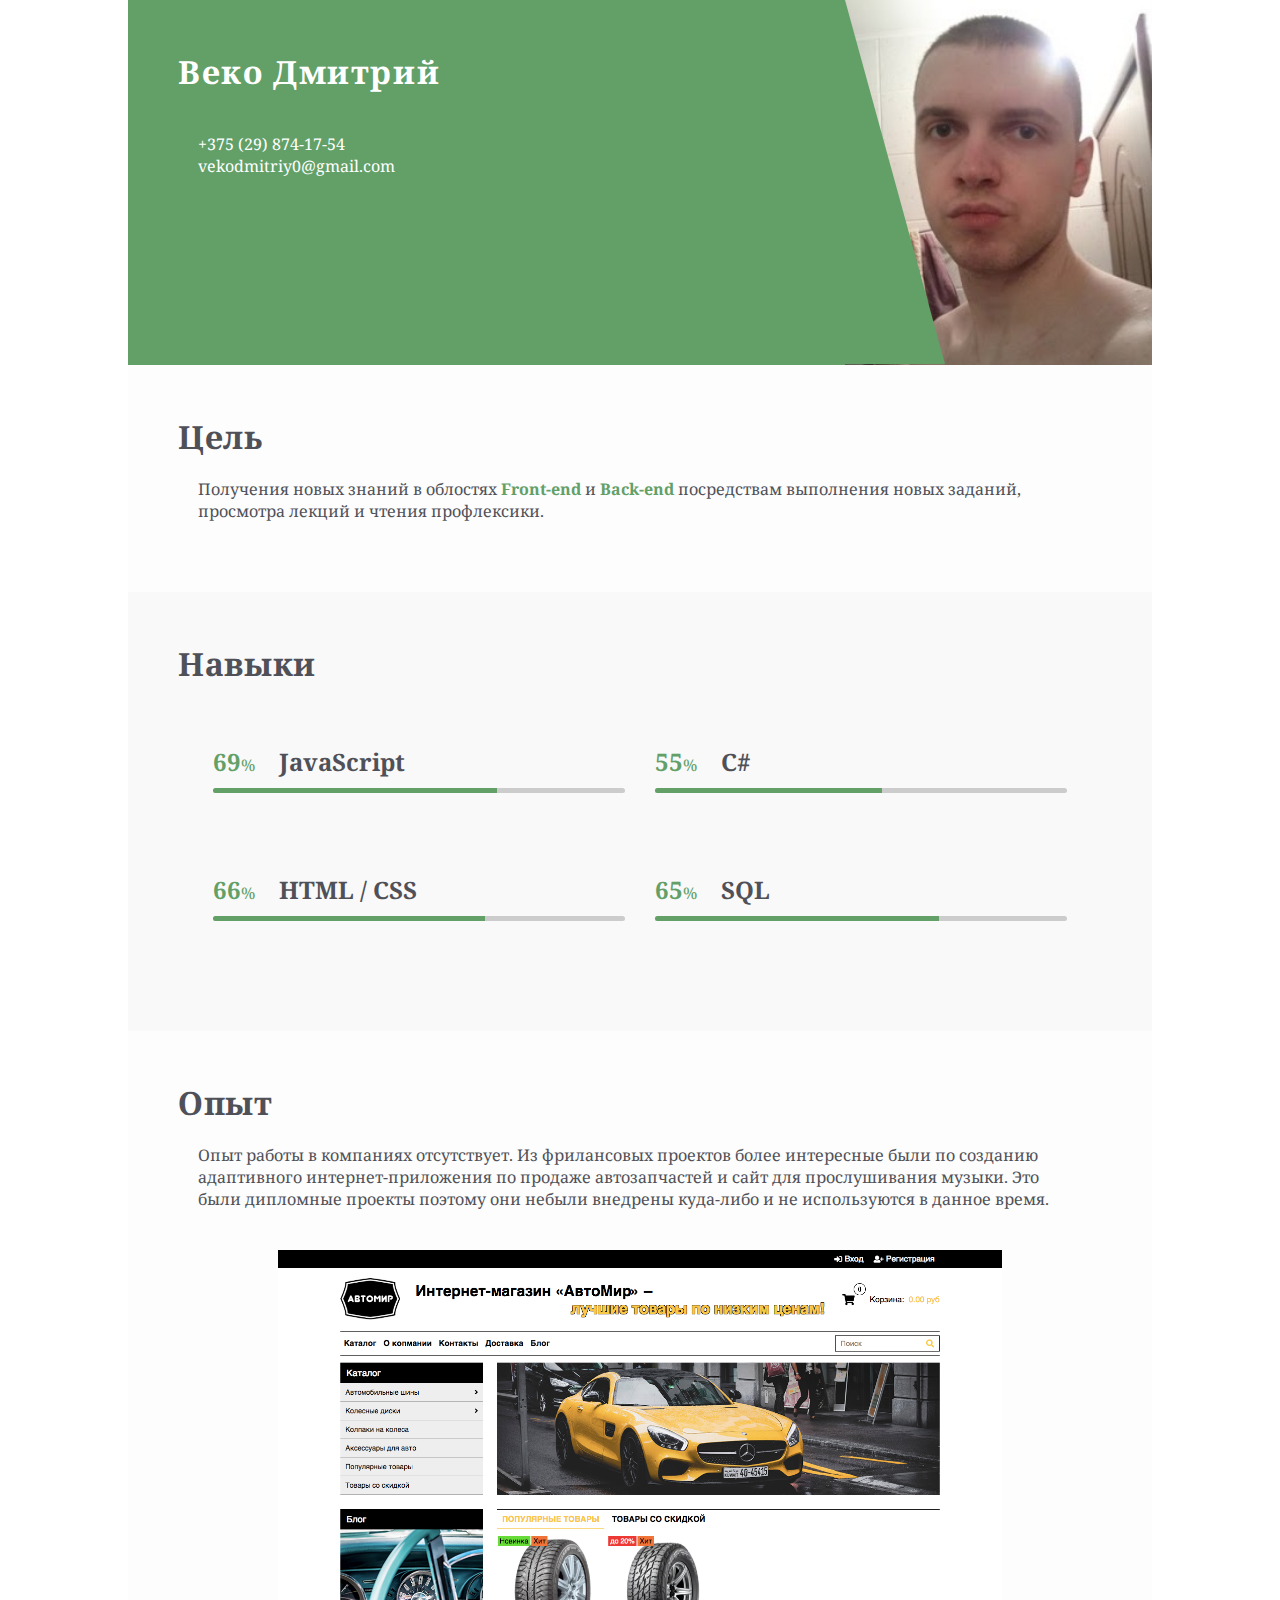
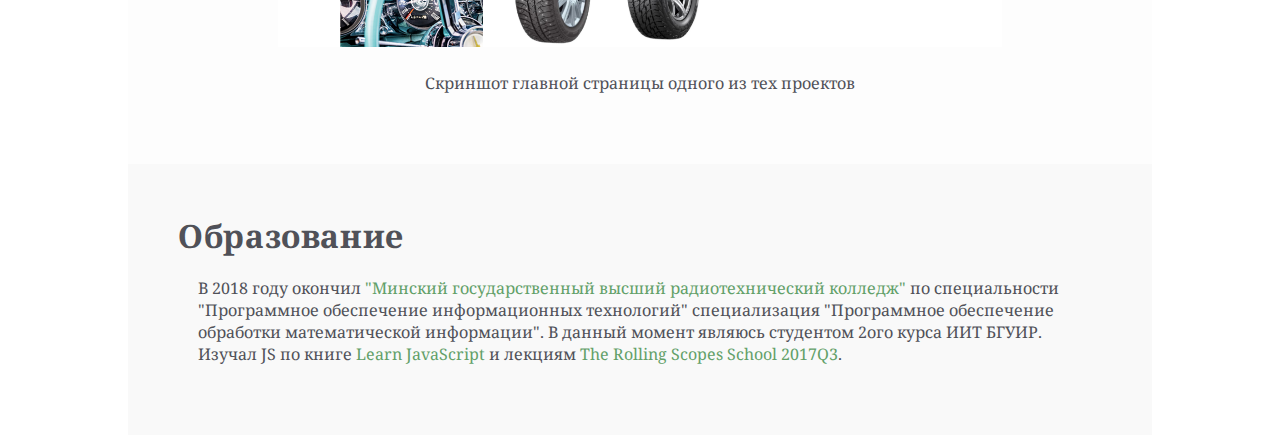
==== src/index.html @ 1875dd04 "feat: create html with resume" ====
<!DOCTYPE html>
<html lang="en">
  <head>
    <meta charset="UTF-8" />
    <meta name="viewport" content="width=device-width, initial-scale=1.0" />
    <meta http-equiv="X-UA-Compatible" content="ie=edge" />
    <title>Curriculum Vitae</title>
    <link rel="stylesheet" href="./style.css" />
    <link
      href="https://fonts.googleapis.com/css?family=Noto+Serif:400,700&amp;subset=cyrillic"
      rel="stylesheet"
    />
    <link
      rel="stylesheet"
      href="https://use.fontawesome.com/releases/v5.3.1/css/all.css"
      integrity="sha384-mzrmE5qonljUremFsqc01SB46JvROS7bZs3IO2EmfFsd15uHvIt+Y8vEf7N7fWAU"
      crossorigin="anonymous"
    />
  </head>
  <body>
    <div class="main-container">
      <header>
        <div class="basic-info">
          <div class="name-and-sname">Веко Дмитрий</div>
          <div class="my-contacts">
            <div>
              <i class="fas fa-phone"></i>
              <span>+375 (29) 874-17-54</span>
            </div>
            <div>
              <i class="fas fa-envelope"></i>
              <span>vekodmitriy0@gmail.com</span>
            </div>
          </div>
          <div class="social-network">
            <a
              class="sn-link"
              href="https://github.com/WonderXuy"
              target="_blank"
            >
              <i class="fab fa-github"></i>
            </a>
            <a class="sn-link" href="https://vk.com/dveko" target="_blank">
              <i class="fab fa-vk"></i>
            </a>
            <a
              class="sn-link"
              href="https://www.instagram.com/wonderxuy/"
              target="_blank"
            >
              <i class="fab fa-instagram"></i>
            </a>
          </div>
        </div>
        <div class="div-for-img">
          <img src="./images/myPhoto.jpg" alt="My friend and i" />
        </div>
      </header>

      <section class="white-section">
        <div class="name-section">Цель</div>
        <div class="content-section">
          <p>
            Получения новых знаний в облостях
            <span class="green-span">Front-end</span> и
            <span class="green-span">Back-end</span> посредствам выполнения
            новых заданий, просмотра лекций и чтения профлексики.
          </p>
        </div>
      </section>

      <section>
        <div class="name-section">Навыки</div>
        <div class="content-section container-section-skills">
          <div class="elem-skills">
            <div class="info-skill">
              <span class="number-skill"><span>69</span>%</span>
              <span class="name-skill">JavaScript</span>
            </div>
            <div class="scale">
              <div class="meter meter-js"></div>
            </div>
          </div>
          <div class="elem-skills">
            <div class="info-skill">
              <span class="number-skill"><span>55</span>%</span>
              <span class="name-skill">C#</span>
            </div>
            <div class="scale">
              <div class="meter meter-c-sharp"></div>
            </div>
          </div>
          <div class="elem-skills">
            <div class="info-skill">
              <span class="number-skill"><span>66</span>%</span>
              <span class="name-skill">HTML / CSS</span>
            </div>
            <div class="scale">
              <div class="meter meter-html-css"></div>
            </div>
          </div>
          <div class="elem-skills">
            <div class="info-skill">
              <span class="number-skill"><span>65</span>%</span>
              <span class="name-skill">SQL</span>
            </div>
            <div class="scale">
              <div class="meter meter-js"></div>
            </div>
          </div>
        </div>
      </section>

      <section class="white-section">
        <div class="name-section">Опыт</div>
        <div class="content-section">
          <p>
            Опыт работы в компаниях отсутствует. Из фрилансовых проектов более
            интересные были по созданию адаптивного интернет-приложения по
            продаже автозапчастей и сайт для прослушивания музыки. Это были
            дипломные проекты поэтому они небыли внедрены куда-либо и не
            используются в данное время.
          </p>
          <div class="img-dp">
            <img
              src="./images/Снимок экрана 2018-10-07 в 17.11.15.png"
              alt="Home page site"
            />
          </div>
          <p class="com-for-img">
            Скриншот главной страницы одного из тех проектов
          </p>
        </div>
      </section>

      <section>
        <div class="name-section">Образование</div>
        <div class="content-section">
          <p>
            В 2018 году окончил
            <a class="style-link" href="http://mrk-bsuir.by/ru" target="_blank"
              >"Минский государственный высший радиотехнический колледж"</a
            >
            по специальности "Программное обеспечение информационных технологий"
            специализация "Программное обеспечение обработки математической
            информации". В данный момент являюсь студентом 2ого курса ИИТ БГУИР.
            Изучал JS по книге
            <a
              class="style-link"
              href="https://learn.javascript.ru/"
              target="_blank"
              >Learn JavaScript</a
            >
            и лекциям
            <a
              class="style-link"
              href="https://www.youtube.com/watch?v=ch5vXi45ttg&list=PLe--kalBDwjhni4LpATaJscPwZUudxVHS"
              target="_blank"
              >The Rolling Scopes School 2017Q3</a
            >.
          </p>
        </div>
      </section>
    </div>
  </body>
</html>
---- src/style.css ----
* {
  margin: 0;
  padding: 0;
}

.main-container {
  max-width: 1024px;
  margin: auto;
  font-family: 'Noto Serif', serif;
}

.style-link {
  text-decoration: none;
  color: #62a068;
}

header {
  display: flex;
}

.basic-info {
  flex: 1;
  position: relative;
  background-color: #62a068;
  color: #fff;
  box-sizing: border-box;
  padding: 50px;
}

.name-and-sname {
  font-size: 2em;
  font-weight: bold;
  letter-spacing: 0.05em;
  padding-bottom: 20px;
}

.my-contacts {
  padding: 20px 0px;
}

.my-contacts i {
  margin-right: 20px;
}

.sn-link {
  text-decoration: none;
  margin-right: 20px;
}

.sn-link > i {
  font-size: 1.75em;
  padding: 3px 5px;
  border-radius: 5px;
  color: #fff;
}

.sn-link > i:hover {
  background-color: #fff;
}

.fa-github:hover {
  color: #000;
}

.fa-vk:hover {
  color: #4a76a8;
}

.fa-instagram:hover {
  color: #cc0ea3;
}

.basic-info::after {
  content: '';
  position: absolute;
  display: block;
  width: 0;
  height: 0;
  top: 0;
  right: -100px;
  border-right: 100px solid transparent;
  border-bottom: 364.516px solid #62a068;
}

.div-for-img {
  width: 30%;
  font-size: 0;
}

.div-for-img > img {
  width: 100%;
}

section {
  padding: 50px;
  background-color: #f9f9f9;
  color: #505158;
}

.name-section {
  font-size: 2em;
  letter-spacing: 0.02em;
  font-weight: bold;
}

.content-section {
  padding: 20px;
}

.white-section {
  background-color: #fdfdfd;
}

.green-span {
  color: #62a068;
  font-weight: bold;
}

.img-dp {
  padding: 40px 80px 20px 80px;
}

.img-dp > img {
  width: 100%;
}

.com-for-img {
  text-align: center;
}

.container-section-skills {
  display: flex;
  flex-wrap: wrap;
}

.elem-skills {
  width: 50%;
  box-sizing: border-box;
  padding: 40px 15px;
}

.info-skill {
  padding-bottom: 10px;
}

.number-skill {
  color: #62a068;
  margin-right: 20px;
}

.number-skill > span,
.name-skill {
  font-size: 1.5em;
  font-weight: bold;
}

.scale {
  width: 100%;
  height: 5px;
  background-color: #cccccc;
  border-radius: 2.5px;
  overflow: hidden;
}

.meter {
  height: 100%;
  width: 0;
  background-color: #62a068;
}

.meter-js {
  width: 69%;
}

.meter-c-sharp {
  width: 55%;
}

.meter-html-css {
  width: 66%;
}
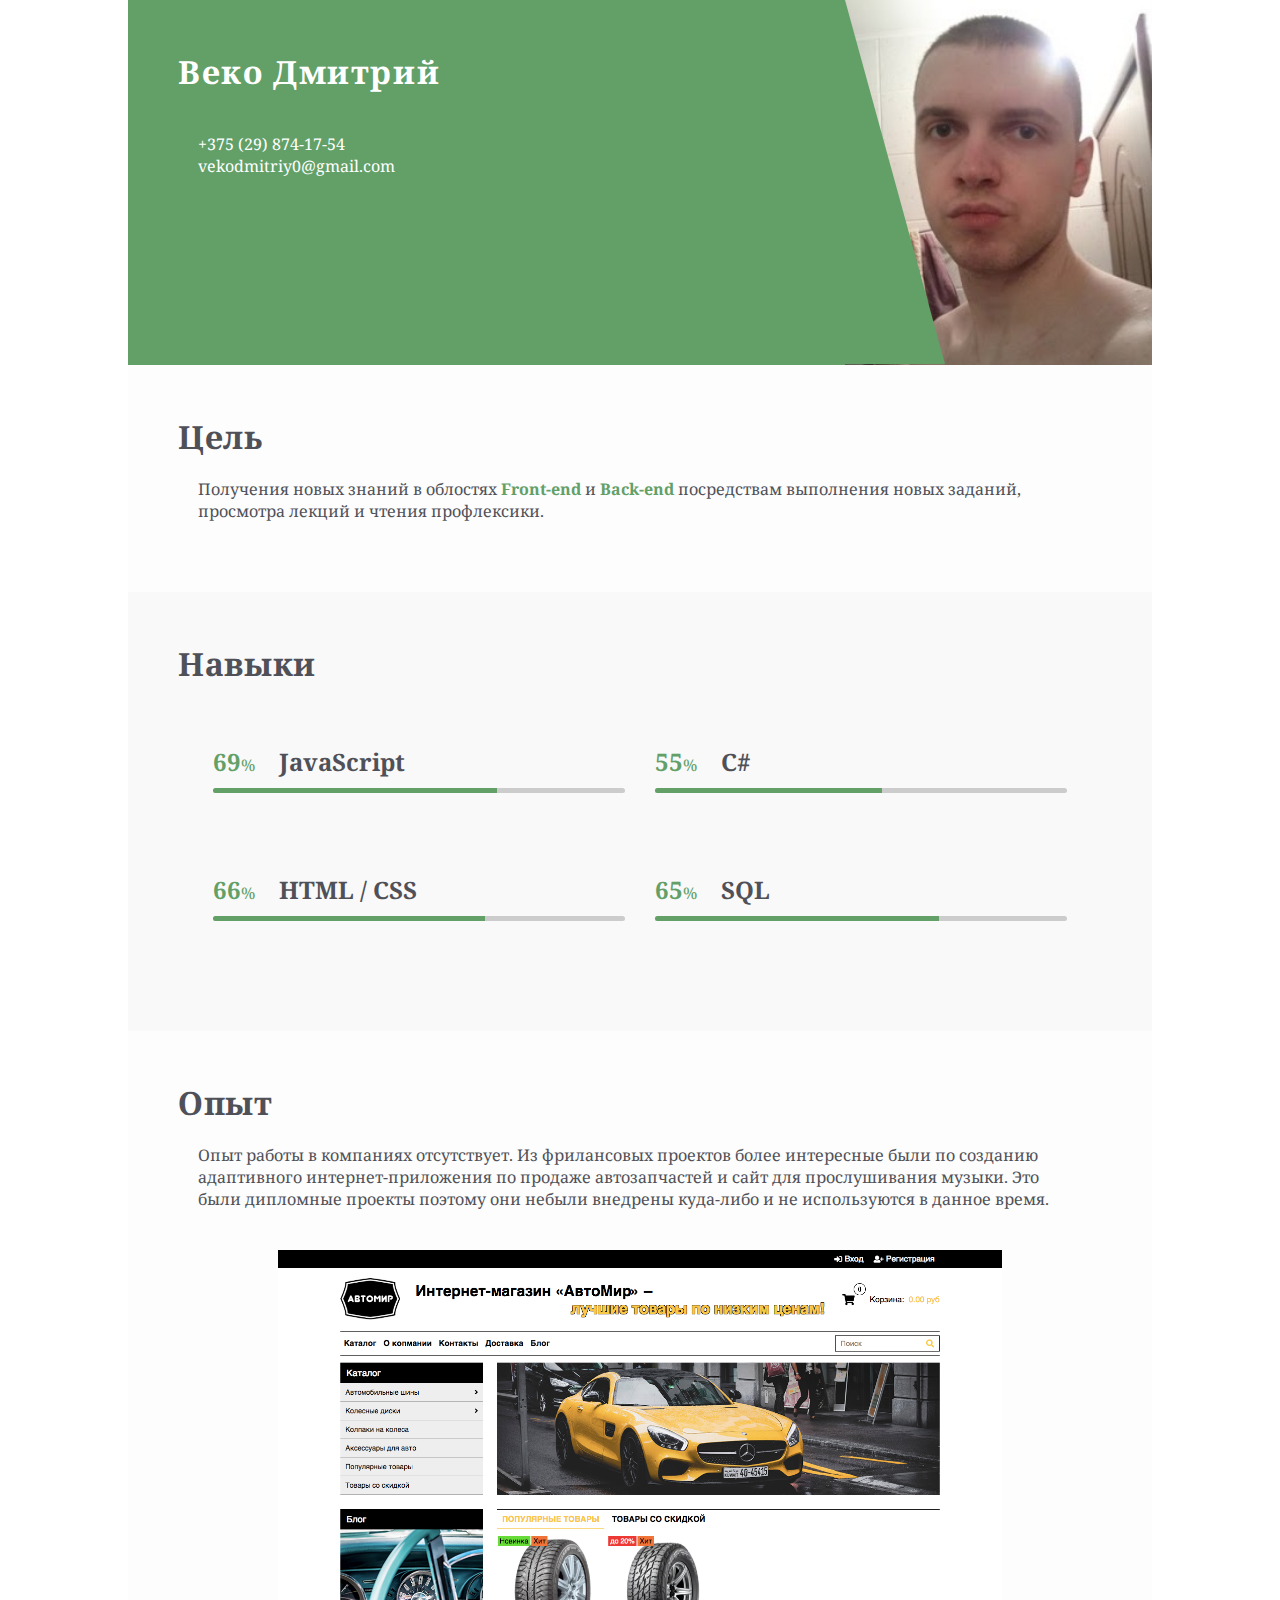
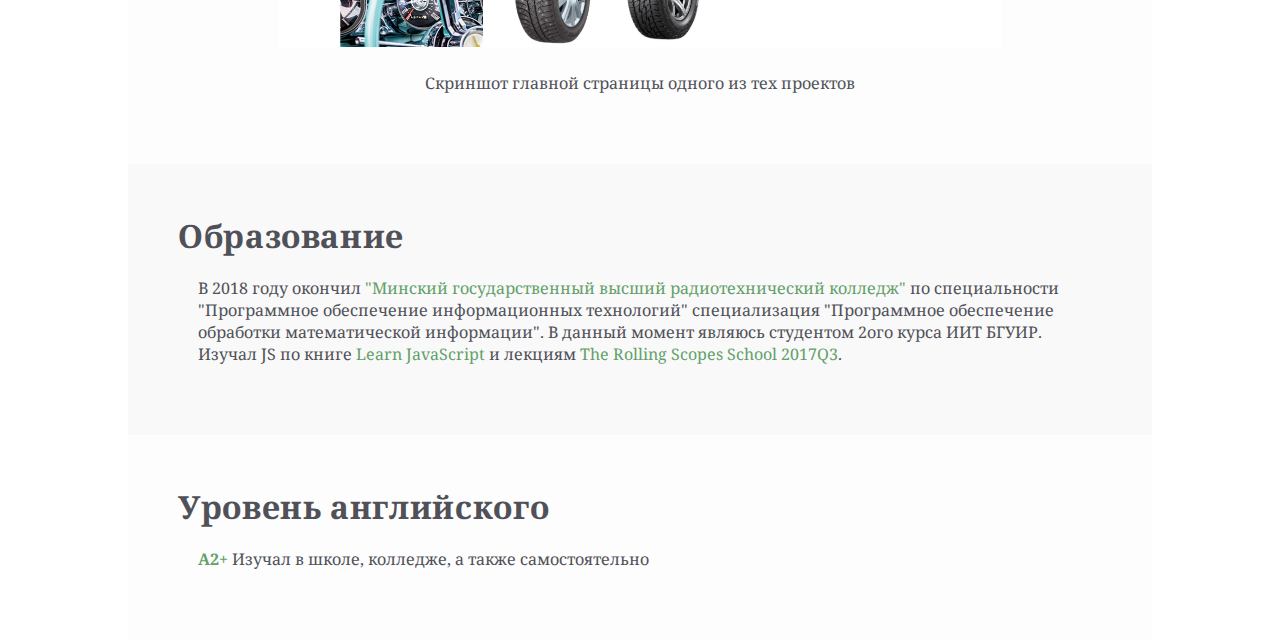
==== commit 5b7d10e9: "feat: add english level section" ====
--- a/src/index.html
+++ b/src/index.html
@@ -161,6 +161,16 @@
           </p>
         </div>
       </section>
+
+      <section class="white-section">
+        <div class="name-section">Уровень английского</div>
+        <div class="content-section">
+          <p>
+            <span class="green-span">A2+</span> Изучал в школе, колледже, а
+            также самостоятельно
+          </p>
+        </div>
+      </section>
     </div>
   </body>
 </html>
